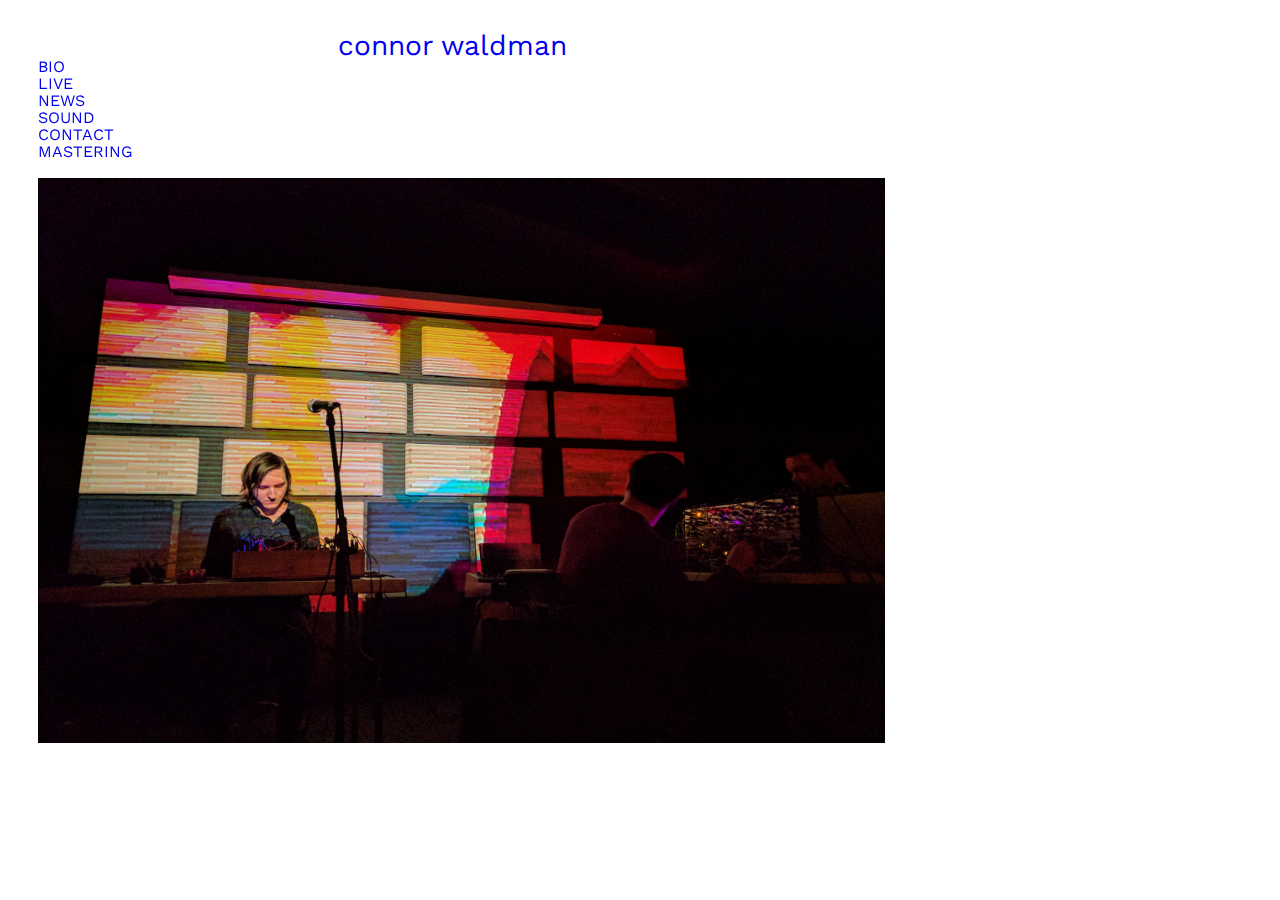
==== index.html @ f761b03b "Update index.html" ====
<!DOCTYPE html>
<html>
    <head>
        <meta charset="UTF-8" />
        
        <title>CONNOR WALDMAN |</title>
        
        <!-- Load Styles -->
        <link href="https://connorwaldman.github.io/main.css" rel="stylesheet" type="text/css"/>
        
    </head>
    
    <body>
      
            
            <div id= "main-header">
		<div id= "logo">
			<a href= "#" id="logo-link">connor waldman</a>
                </div>
		    
		    <ul id= "sidebar">
		 <li id= "list-element"> <a href="https://connorwaldman.github.io/bio.html">BIO</a> </li>
		 <li id= "list-element"> <a href="#">LIVE</a> </li>
		 <li id= "list-element"> <a href="#">NEWS</a> </li>
		 <li id= "list-element"> <a href="#">SOUND</a> </li>
		 <li id= "list-element"> <a href="#">CONTACT</a> </li>
		 <li id= "list-element"> <a href="#">MASTERING</a> </li>	 
			    
	       </div>
		    
            <div id= "container">	
		<img src= "images/IMG_20170212_213503.jpg" style= "width: 847px; height: 565px;"> 
		    
	    </div>  
            
            
            <footer id= "main-footer">
            </footer
    </body>
</html>
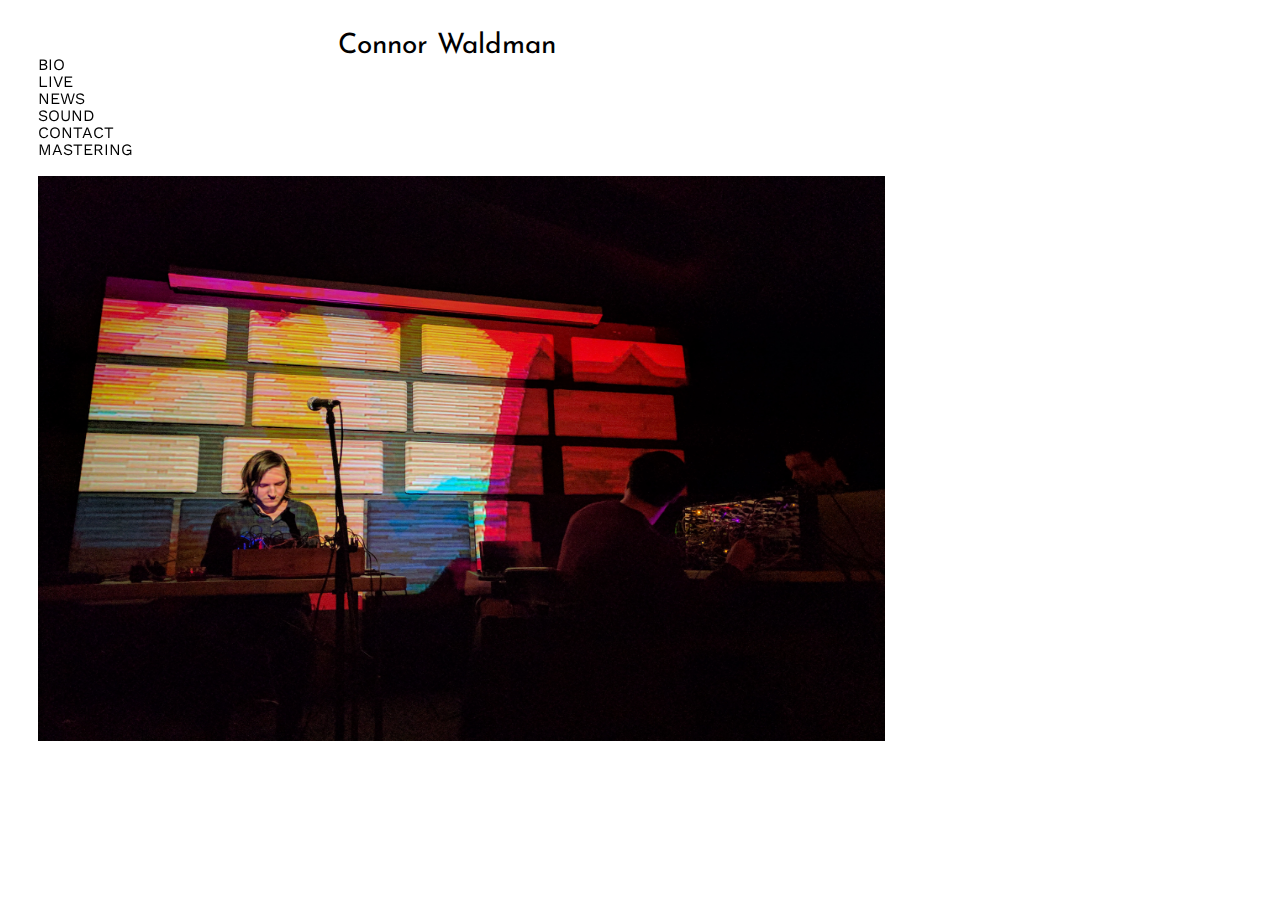
==== commit c548f1ff: "Update index.html" ====
--- a/index.html
+++ b/index.html
@@ -15,16 +15,16 @@
             
             <div id= "main-header">
 		<div id= "logo">
-			<a href= "#" id="logo-link">connor waldman</a>
+			<a href= "https://connorwaldman.github.io/index.html" id="logo-link">Connor Waldman</a>
                 </div>
 		    
-		    <ul id= "sidebar">
+		<ul id= "sidebar">
 		 <li id= "list-element"> <a href="https://connorwaldman.github.io/bio.html">BIO</a> </li>
-		 <li id= "list-element"> <a href="#">LIVE</a> </li>
-		 <li id= "list-element"> <a href="#">NEWS</a> </li>
-		 <li id= "list-element"> <a href="#">SOUND</a> </li>
-		 <li id= "list-element"> <a href="#">CONTACT</a> </li>
-		 <li id= "list-element"> <a href="#">MASTERING</a> </li>	 
+		 <li id= "list-element"> <a href="https://connorwaldman.github.io/live.html">LIVE</a> </li>
+		 <li id= "list-element"> <a href="https://connorwaldman.github.io/news.html">NEWS</a> </li>
+		 <li id= "list-element"> <a href="https://connorwaldman.github.io/sound.html">SOUND</a> </li>
+		 <li id= "list-element"> <a href="https://connorwaldman.github.io/contact.html">CONTACT</a> </li>
+		 <li id= "list-element"> <a href="https://connorwaldman.github.io/mastering.html">MASTERING</a> </li>	 
 			    
 	       </div>
 		    
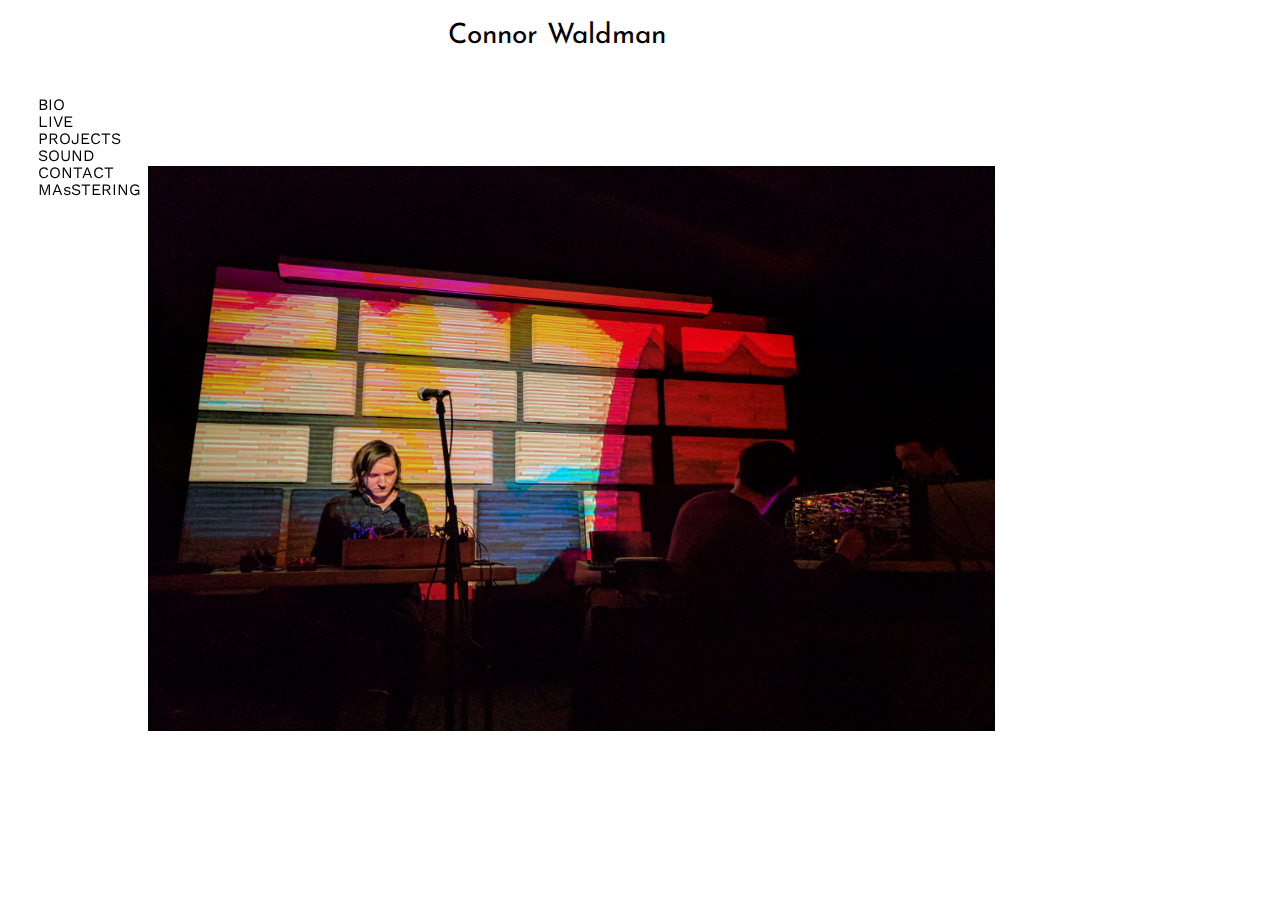
==== commit 18deca15: "Move sidebar and container" ====
--- a/index.html
+++ b/index.html
@@ -13,7 +13,7 @@
     <body>
       
             
-            <div id= "main-header">
+        <div id= "main-header">
 		<div id= "logo">
 			<a href= "https://connorwaldman.github.io/index.html" id="logo-link">Connor Waldman</a>
                 </div>
@@ -21,10 +21,10 @@
 		<ul id= "sidebar">
 		 <li id= "list-element"> <a href="https://connorwaldman.github.io/bio.html">BIO</a> </li>
 		 <li id= "list-element"> <a href="https://connorwaldman.github.io/live.html">LIVE</a> </li>
-		 <li id= "list-element"> <a href="https://connorwaldman.github.io/news.html">NEWS</a> </li>
+		 <li id= "list-element"> <a href="https://connorwaldman.github.io/projects.html">PROJECTS</a> </li>
 		 <li id= "list-element"> <a href="https://connorwaldman.github.io/sound.html">SOUND</a> </li>
 		 <li id= "list-element"> <a href="https://connorwaldman.github.io/contact.html">CONTACT</a> </li>
-		 <li id= "list-element"> <a href="https://connorwaldman.github.io/mastering.html">MASTERING</a> </li>	 
+		 <li id= "list-element"> <a href="https://connorwaldman.github.io/mastering.html">MAsSTERING</a> </li>	 
 			    
 	       </div>
 		    
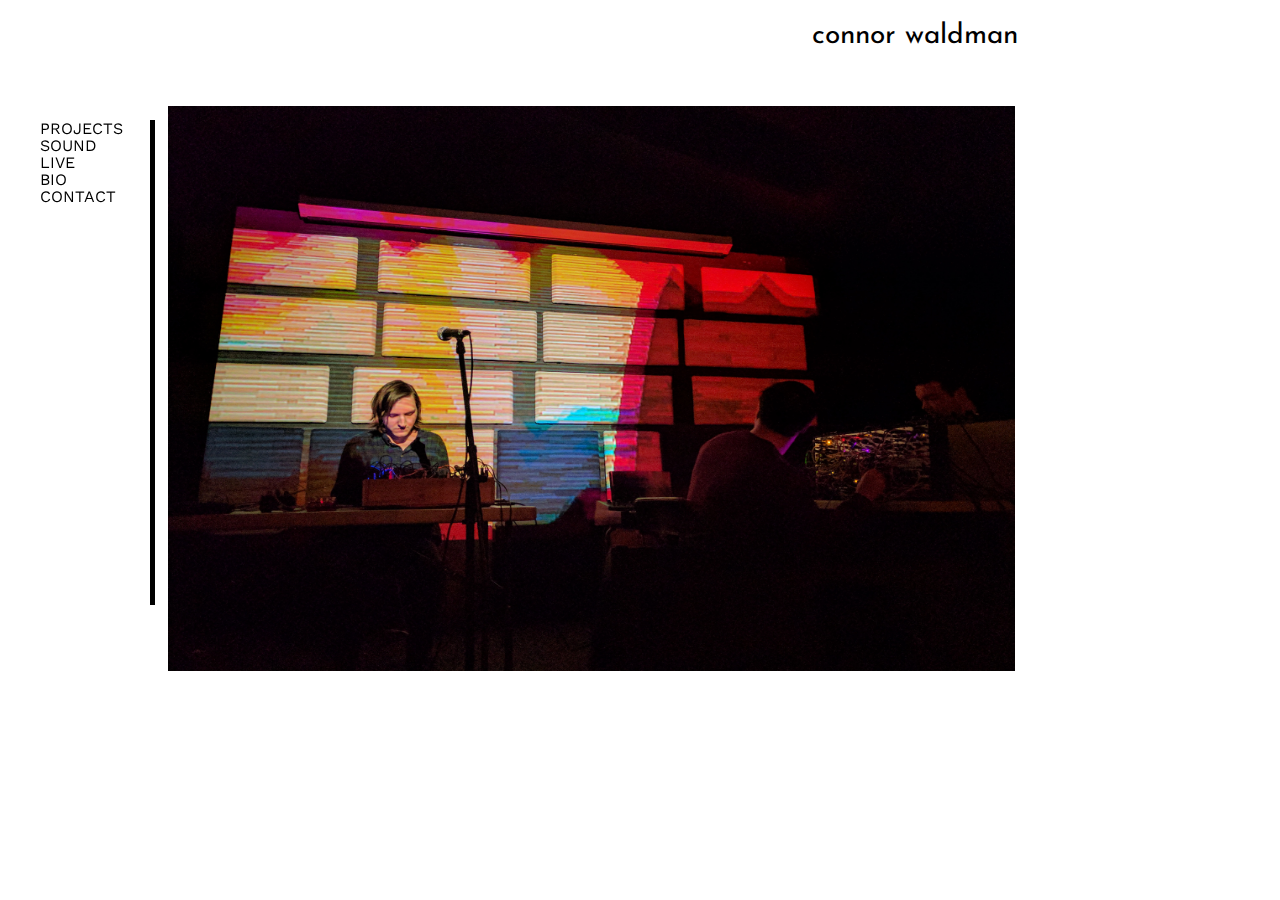
==== commit e080d861: "update sidebar" ====
--- a/index.html
+++ b/index.html
@@ -15,16 +15,16 @@
             
         <div id= "main-header">
 		<div id= "logo">
-			<a href= "https://connorwaldman.github.io/index.html" id="logo-link">Connor Waldman</a>
+			<a href= "https://connorwaldman.github.io/index.html" id="logo-link">connor waldman</a>
                 </div>
 		    
 		<ul id= "sidebar">
-		 <li id= "list-element"> <a href="https://connorwaldman.github.io/bio.html">BIO</a> </li>
-		 <li id= "list-element"> <a href="https://connorwaldman.github.io/live.html">LIVE</a> </li>
+		
 		 <li id= "list-element"> <a href="https://connorwaldman.github.io/projects.html">PROJECTS</a> </li>
-		 <li id= "list-element"> <a href="https://connorwaldman.github.io/sound.html">SOUND</a> </li>
-		 <li id= "list-element"> <a href="https://connorwaldman.github.io/contact.html">CONTACT</a> </li>
-		 <li id= "list-element"> <a href="https://connorwaldman.github.io/mastering.html">MAsSTERING</a> </li>	 
+         <li id= "list-element"> <a href="https://connorwaldman.github.io/sound.html">SOUND</a> </li>
+         <li id= "list-element"> <a href="https://connorwaldman.github.io/live.html">LIVE</a> </li>
+         <li id= "list-element"> <a href="https://connorwaldman.github.io/bio.html">BIO</a> </li>
+         <li id= "list-element"> <a href="https://connorwaldman.github.io/contact.html">CONTACT</a> </li> 
 			    
 	       </div>
 		    
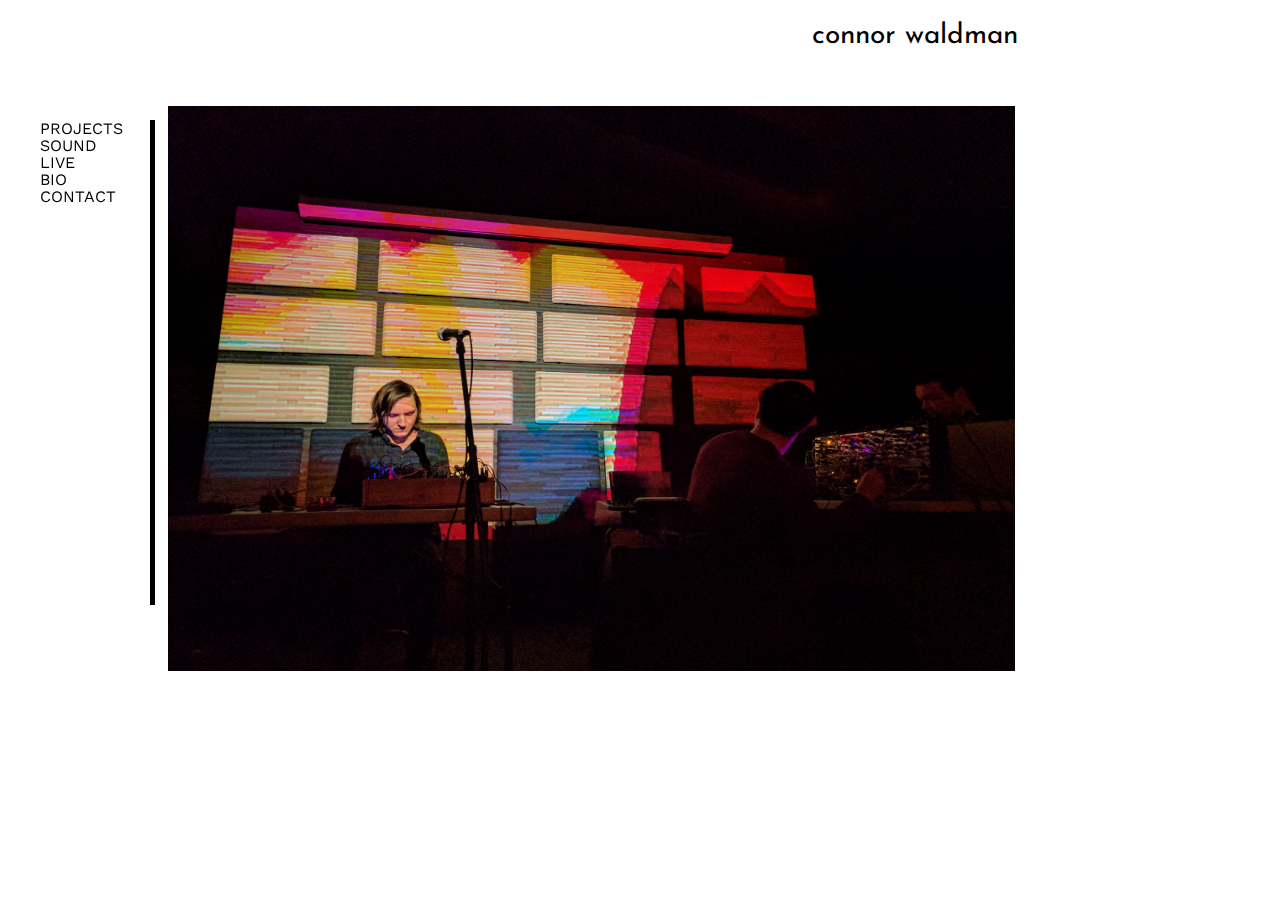
==== commit ce4ae0f1: "add favicon" ====
--- a/index.html
+++ b/index.html
@@ -1,40 +1,43 @@
 <!DOCTYPE html>
 <html>
-    <head>
-        <meta charset="UTF-8" />
-        
-        <title>CONNOR WALDMAN |</title>
-        
-        <!-- Load Styles -->
-        <link href="https://connorwaldman.github.io/main.css" rel="stylesheet" type="text/css"/>
-        
-    </head>
-    
-    <body>
-      
-            
-        <div id= "main-header">
-		<div id= "logo">
-			<a href= "https://connorwaldman.github.io/index.html" id="logo-link">connor waldman</a>
-                </div>
-		    
-		<ul id= "sidebar">
-		
-		 <li id= "list-element"> <a href="https://connorwaldman.github.io/projects.html">PROJECTS</a> </li>
-         <li id= "list-element"> <a href="https://connorwaldman.github.io/sound.html">SOUND</a> </li>
-         <li id= "list-element"> <a href="https://connorwaldman.github.io/live.html">LIVE</a> </li>
-         <li id= "list-element"> <a href="https://connorwaldman.github.io/bio.html">BIO</a> </li>
-         <li id= "list-element"> <a href="https://connorwaldman.github.io/contact.html">CONTACT</a> </li> 
-			    
-	       </div>
-		    
-            <div id= "container">	
-		<img src= "images/IMG_20170212_213503.jpg" style= "width: 847px; height: 565px;"> 
-		    
-	    </div>  
-            
-            
-            <footer id= "main-footer">
-            </footer
-    </body>
-</html>
+
+<head>
+    <meta charset="UTF-8" />
+
+    <title>CONNOR WALDMAN |</title>
+
+    <!-- Load Styles -->
+    <link href="https://connorwaldman.github.io/main.css" rel="stylesheet" type="text/css" />
+    <link rel="icon" href="images/favicon16.png">
+    <link rel="icon" href="images/favicon32.png">
+
+</head>
+
+<body>
+
+
+    <div id="main-header">
+        <div id="logo">
+            <a href="https://connorwaldman.github.io/index.html" id="logo-link">connor waldman</a>
+        </div>
+
+        <ul id="sidebar">
+
+            <li id="list-element"> <a href="https://connorwaldman.github.io/projects.html">PROJECTS</a> </li>
+            <li id="list-element"> <a href="https://connorwaldman.github.io/sound.html">SOUND</a> </li>
+            <li id="list-element"> <a href="https://connorwaldman.github.io/live.html">LIVE</a> </li>
+            <li id="list-element"> <a href="https://connorwaldman.github.io/bio.html">BIO</a> </li>
+            <li id="list-element"> <a href="https://connorwaldman.github.io/contact.html">CONTACT</a> </li>
+
+    </div>
+
+    <div id="container">
+        <img src="images/IMG_20170212_213503.jpg" style="width: 847px; height: 565px;">
+
+    </div>
+
+
+    <footer id="main-footer">
+    </footer>
+</body>
+</html>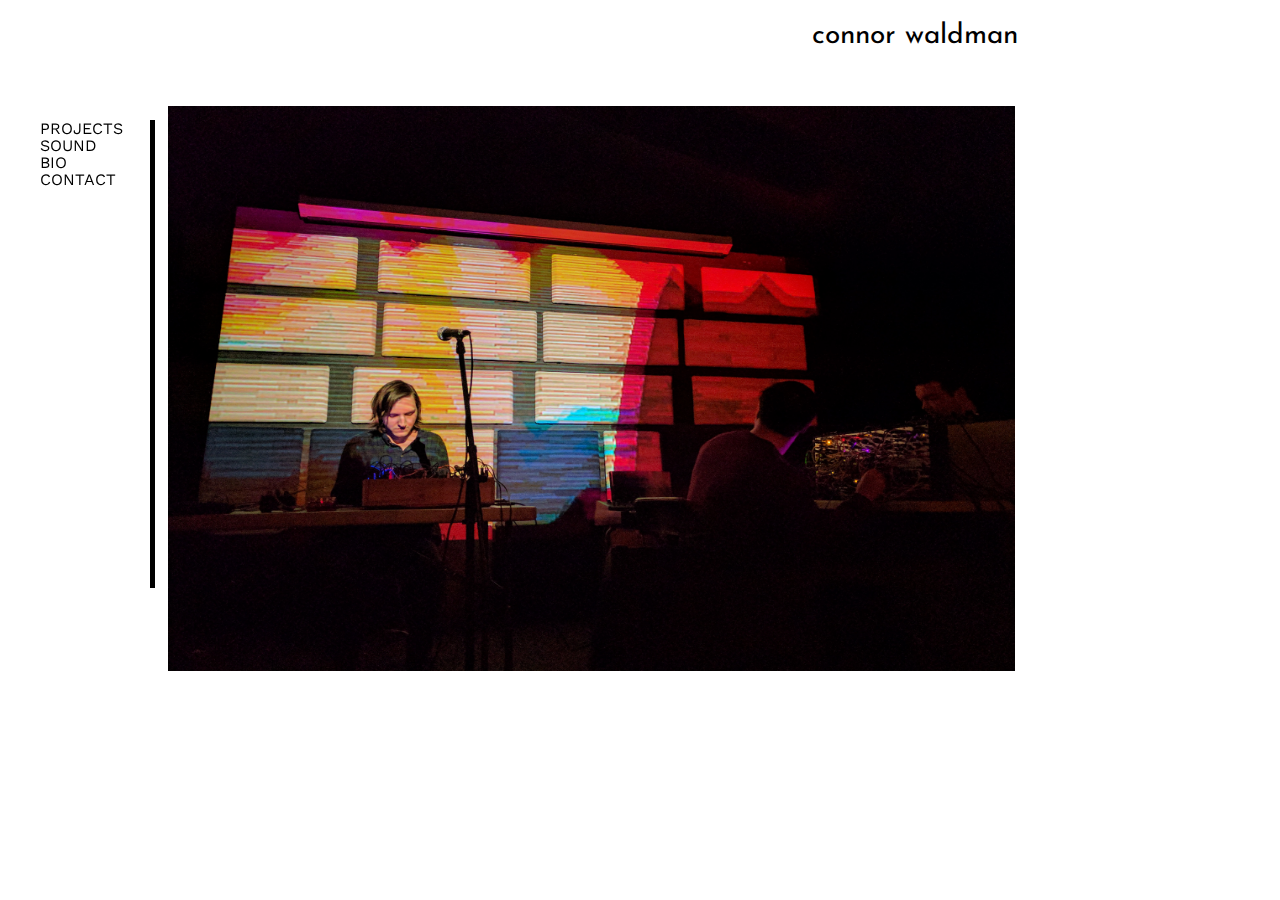
==== commit 62c27feb: "ajax-experiment" ====
--- a/index.html
+++ b/index.html
@@ -25,7 +25,6 @@
 
             <li id="list-element"> <a href="https://connorwaldman.github.io/projects.html">PROJECTS</a> </li>
             <li id="list-element"> <a href="https://connorwaldman.github.io/sound.html">SOUND</a> </li>
-            <li id="list-element"> <a href="https://connorwaldman.github.io/live.html">LIVE</a> </li>
             <li id="list-element"> <a href="https://connorwaldman.github.io/bio.html">BIO</a> </li>
             <li id="list-element"> <a href="https://connorwaldman.github.io/contact.html">CONTACT</a> </li>
 
